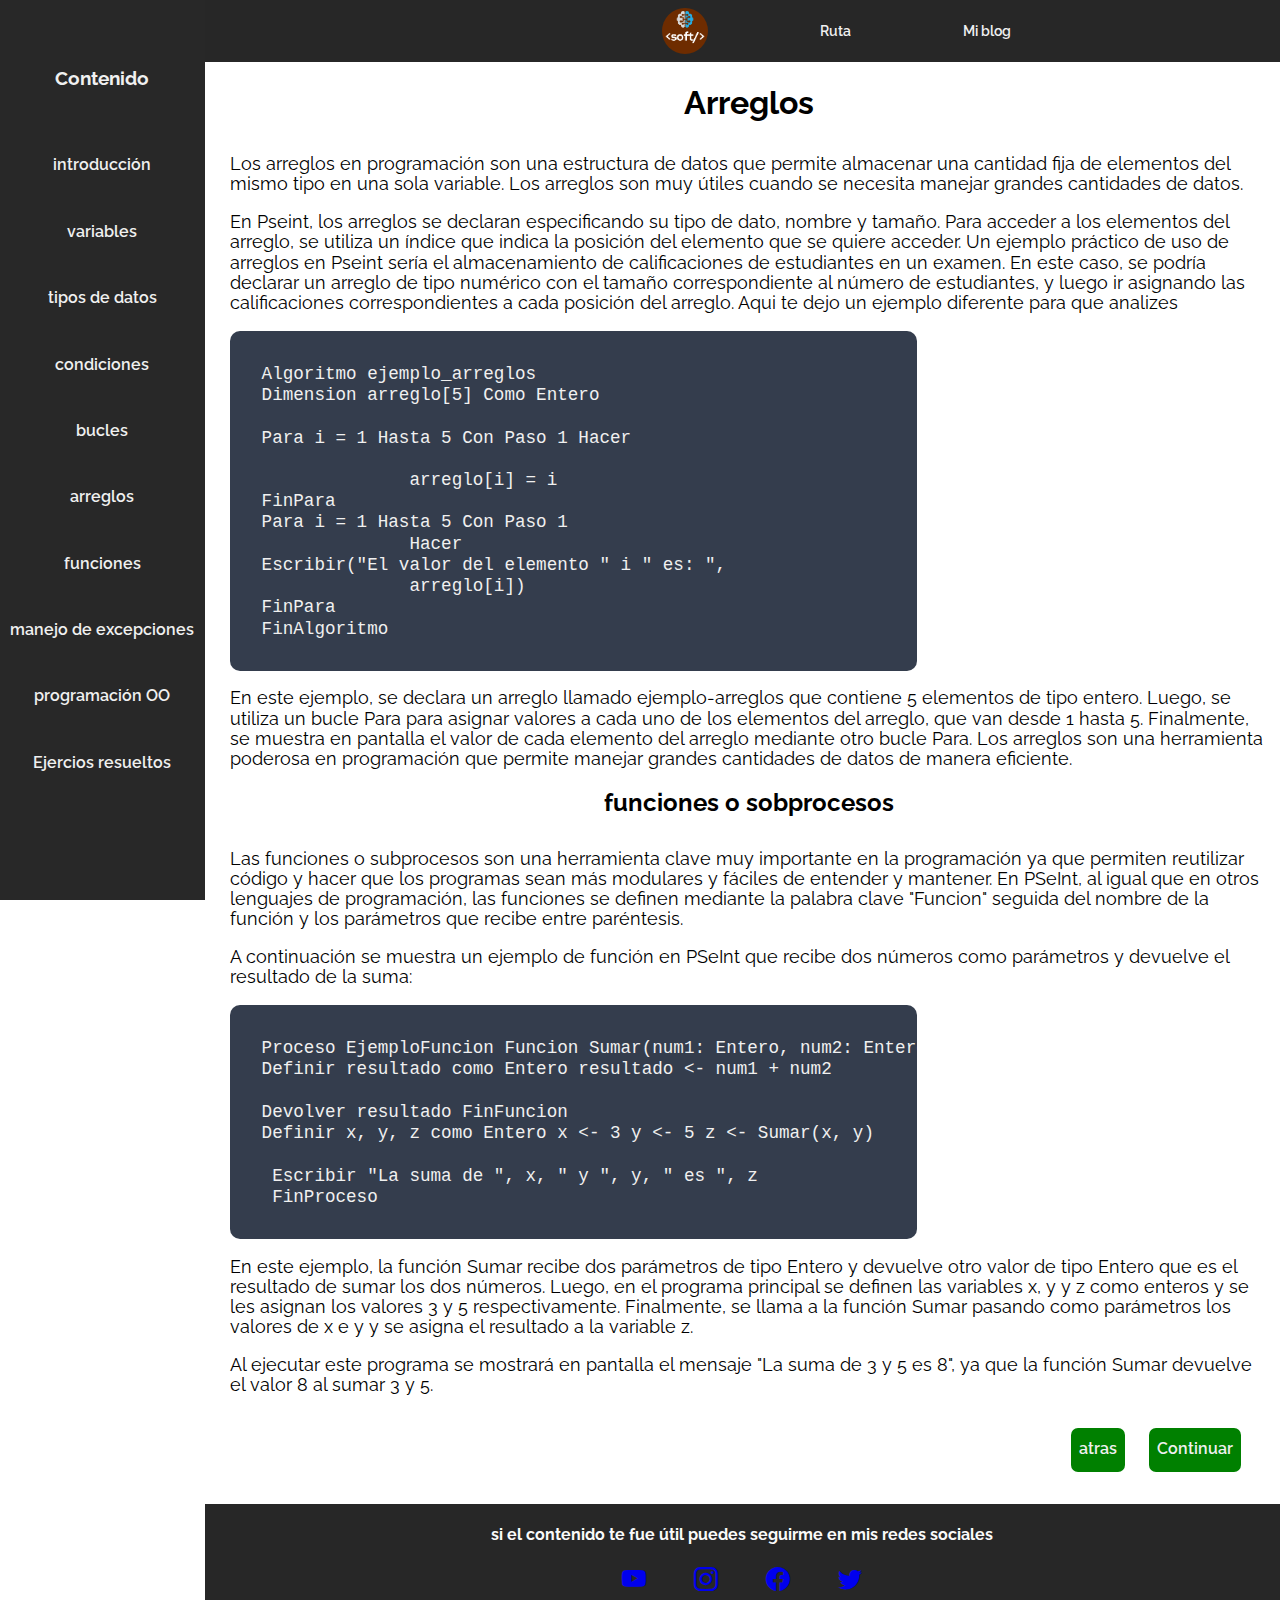
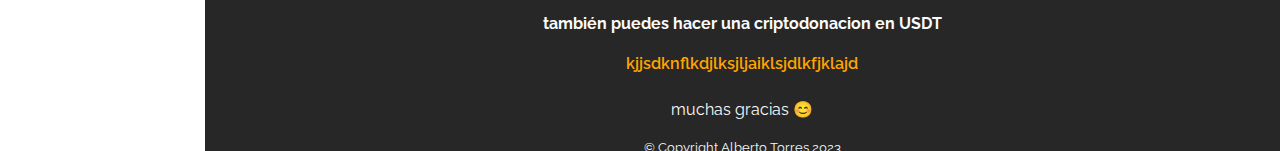
==== arrefuncions.html @ 24eefaab "Add files via upload" ====
<!DOCTYPE html>
<html lang="en">
  <head>
    <meta charset="UTF-8" />
    <meta http-equiv="X-UA-Compatible" content="IE=edge" />
    <meta name="viewport" content="width=device-width, initial-scale=1.0" />
    <meta name="description" content="logica de programacion con pseint, variables, funciones, bucles, estructuras.">
    <title>Logica Programacion</title>
    <link
      href="https://fonts.googleapis.com/css2?family=Raleway:wght@400;700&display=swap"
      rel="stylesheet"
    />
    <link rel="stylesheet" href="normalize.css" />
    <link rel="icon" href="imgen/soft.png" />
    <link
      rel="stylesheet"
      href="https://cdn.jsdelivr.net/npm/bootstrap-icons@1.10.3/font/bootstrap-icons.css"
    />
    <link rel="stylesheet" href="styles.css" />
  </head>
  <body>
    <nav class="navegacion">
      <div class="hamburguer">
        <svg
          class="icono"
          xmlns="http://www.w3.org/2000/svg"
          width="32"
          height="32"
          fill="currentColor"
          class="bi bi-list"
          viewBox="0 0 16 16"
        >
          <path
            fill-rule="evenodd"
            d="M2.5 12a.5.5 0 0 1 .5-.5h10a.5.5 0 0 1 0 1H3a.5.5 0 0 1-.5-.5zm0-4a.5.5 0 0 1 .5-.5h10a.5.5 0 0 1 0 1H3a.5.5 0 0 1-.5-.5zm0-4a.5.5 0 0 1 .5-.5h10a.5.5 0 0 1 0 1H3a.5.5 0 0 1-.5-.5z"
          />
        </svg>
      </div>
      <div class="items-enlace">
        <a class="ini" href="index.html"
          ><img src="imgen/soft.png" alt="soft"
        /></a>
        <a href="#">Ruta</a>
        <a href="#">Mi blog</a>
      </div>
    </nav>
    <div class="desplegar">
      <div class="barra">
        <svg
          class="cerrar"
          xmlns="http://www.w3.org/2000/svg"
          width="40"
          height="40"
          fill="currentColor"
          class="bi bi-x-square"
          viewBox="0 0 16 16"
        >
          <path
            d="M14 1a1 1 0 0 1 1 1v12a1 1 0 0 1-1 1H2a1 1 0 0 1-1-1V2a1 1 0 0 1 1-1h12zM2 0a2 2 0 0 0-2 2v12a2 2 0 0 0 2 2h12a2 2 0 0 0 2-2V2a2 2 0 0 0-2-2H2z"
          />
          <path
            d="M4.646 4.646a.5.5 0 0 1 .708 0L8 7.293l2.646-2.647a.5.5 0 0 1 .708.708L8.707 8l2.647 2.646a.5.5 0 0 1-.708.708L8 8.707l-2.646 2.647a.5.5 0 0 1-.708-.708L7.293 8 4.646 5.354a.5.5 0 0 1 0-.708z"
          />
        </svg>
        <div class="subtitle">
          <h3 class="h3">Contenido</h3>
          <br /><br />
          <a href="index.html" class="links">introducción</a>
          <a href="datos.html" class="links">variables</a>
          <a href="datos.html" class="links">tipos de datos</a>
          <a href="condiciones.html" class="links">condiciones</a>
          <a href="condiciones.html" class="links">bucles</a>
          <a href="arrefuncions.html" class="links">arreglos</a>
          <a href="arrefuncions.html" class="links">funciones</a>
          <a href="excepoo.html" class="links">manejo de excepciones</a>
          <a href="excepoo.html" class="links">programación OO</a>
          <a href="ejercicios.html" class="links">Ejercios resueltos</a>
        </div>
      </div>
    </div>
    <main class="principal">
      <div class="contenedor">
        <div class="titulo">
          <h1>Arreglos</h1>
        </div>
        <div class="parrafos">
          <p>
            Los arreglos en programación son una estructura de datos que permite
            almacenar una cantidad fija de elementos del mismo tipo en una sola
            variable. Los arreglos son muy útiles cuando se necesita manejar
            grandes cantidades de datos.
          </p>

          <p>
            En Pseint, los arreglos se declaran especificando su tipo de dato,
            nombre y tamaño. Para acceder a los elementos del arreglo, se
            utiliza un índice que indica la posición del elemento que se quiere
            acceder. Un ejemplo práctico de uso de arreglos en Pseint sería el
            almacenamiento de calificaciones de estudiantes en un examen. En
            este caso, se podría declarar un arreglo de tipo numérico con el
            tamaño correspondiente al número de estudiantes, y luego ir
            asignando las calificaciones correspondientes a cada posición del
            arreglo. Aqui te dejo un ejemplo diferente para que analizes
          </p>
          <div class="codigo">
            <code class="blanco"
              >Algoritmo ejemplo_arreglos <br />Dimension arreglo[5] Como Entero
              <br />Para i = 1 Hasta 5 Con Paso 1 Hacer <br />
              arreglo[i] = i <br />FinPara <br />Para i = 1 Hasta 5 Con Paso 1
              Hacer <br />Escribir("El valor del elemento " i " es: ",
              arreglo[i]) <br />FinPara <br />FinAlgoritmo</code
            >
          </div>
          <p>
            En este ejemplo, se declara un arreglo llamado ejemplo-arreglos que
            contiene 5 elementos de tipo entero. Luego, se utiliza un bucle Para
            para asignar valores a cada uno de los elementos del arreglo, que
            van desde 1 hasta 5. Finalmente, se muestra en pantalla el valor de
            cada elemento del arreglo mediante otro bucle Para. Los arreglos son
            una herramienta poderosa en programación que permite manejar grandes
            cantidades de datos de manera eficiente.
          </p>
          <div class="titulo"><h2>funciones o sobprocesos</h2></div>
          <p>
            Las funciones o subprocesos son una herramienta clave muy importante
            en la programación ya que permiten reutilizar código y hacer que los
            programas sean más modulares y fáciles de entender y mantener. En
            PSeInt, al igual que en otros lenguajes de programación, las
            funciones se definen mediante la palabra clave "Funcion" seguida del
            nombre de la función y los parámetros que recibe entre paréntesis.
          </p>
          <p>
            A continuación se muestra un ejemplo de función en PSeInt que recibe
            dos números como parámetros y devuelve el resultado de la suma:
          </p>
          <div class="codigo">
            <code class="blanco"
              >Proceso EjemploFuncion Funcion Sumar(num1: Entero, num2: Entero) -> Entero <br>Definir resultado como Entero resultado <- num1 + num2
              <br />Devolver resultado FinFuncion <br />Definir x, y, z como Entero x <- 3 y <- 5 z <- Sumar(x, y)
              <br /> Escribir "La suma de ", x, " y ", y, " es ", z <br> FinProceso</code
            >
          </div>
          <p>En este ejemplo, la función Sumar recibe dos parámetros de tipo Entero y devuelve otro
             valor de tipo Entero que es el resultado de sumar los dos números. Luego, en el programa 
             principal se definen las variables x, y y z como enteros y se les asignan los valores 3 y 5 respectivamente. Finalmente, se llama a la función Sumar pasando 
            como parámetros los valores de x e y y se asigna el resultado a la variable z.
          </p>
          <p>Al ejecutar este programa se mostrará en pantalla el mensaje "La suma de 3 y 5 es 8", ya que la función Sumar devuelve el valor 8 al sumar 3 y 5.</p>
          <div class="boton">
            <a class="btn1" href="condiciones.html" id="btn2">atras</a>
            <a class="btn1" href="excepoo.html">Continuar</a>
          </div>
        </div>
      </div>
    </main>
    <footer class="pie">
      <div class="content">
        <h4 class="h4">
          si el contenido te fue útil puedes seguirme en mis redes sociales
        </h4>
        <nav class="navegacion2">
          <a href="https://wa.link/4uqptb" target="_blank"
            ><i class="fuente bi bi-youtube"></i
          ></a>
          <a href="https://.com" target="_blank"
            ><i class="fuente bi bi-instagram"></i
          ></a>
          <a href="https://www.facebook.com/rita.gamarra.7731" target="_blank"
            ><i class="fuente bi bi-facebook"></i
          ></a>
          <a href="https://.com" target="_blank"
            ><i class="fuente bi bi-twitter"></i
          ></a>
        </nav>
        <h4 class="h4">también puedes hacer una criptodonacion en USDT</h4>
        <div class="h5">kjjsdknflkdjlksjljaiklsjdlkfjklajd</div>
        <br />
        <div class="h4">muchas gracias 😊</div>
        <br />
        <div class="copiar">
          <small>&copy; Copyright Alberto Torres 2023</small>
        </div>
      </div>
    </footer>
    <script src="main.js"></script>
    <script src="main.js"></script>
  </body>
</html>
---- styles.css ----
body{
    font-family: 'Raleway', sans-serif;
    overflow-y: auto;
}
.contenedor{
  padding-right: calc(1.5rem * 0.5);
  padding-left: calc(1.5rem * 0.5);
  margin-right: auto;
  margin-left: auto;
  padding-top: 2rem;
}
.navegacion{
    background:rgb(39, 39, 39);
    position: fixed;
    width: 100%;
    display: flex;
    align-items: center;
}
.hamburguer{
    padding: .5em .5em .5em 1em;
}
.principal{
    padding-top: 2em;
    overflow-x: hidden;
}

.icono{
    background-color: none;
    cursor: pointer;
    color: rgb(240, 240, 240);
}
.titulo{
    text-align: center;
    font-size: .8rem;
    margin-bottom: 2rem;
}
.desplegar{
    width: 100%;
    height: 100vh;
    position: fixed;
    top: 0;
    left: -100%;
    transition: left .2s ease;
    z-index: 100;
    background: rgba(10, 10, 10, .6);
}
.barra{
    background:rgb(10, 10, 10);
    width: 60%;
    height: 100vh;
    overflow-y: auto;
    overflow-x: hidden;
}
.cerrar{
    color: rgb(240, 240, 240);
    cursor: pointer;
    position: absolute;
    left:61%;
    top: .4em;
    background-color: rgb(39, 39, 39);
}
.aparecer{
    left: 0;
}
.parrafos{
    font-size: 1.1rem;
}
.items-enlace{
   width: 100%;
   display: flex;
   justify-content: center;
   align-items: center;
   margin-left: .5em;
   padding: .5rem 0;
}
.items-enlace a{
    text-decoration: none;
    color: rgb(240, 240, 240);
    font-weight: 600;
    font-size: .9rem;
    margin-right: 2rem;
}
.ini img{
    display: none;
    height: 2.9rem;
    width: 2.9rem;
    border-radius: 50%;
}
.subtitle{
    color: rgb(240, 240, 240);
    width: 100%;
    text-align: center;
    display: flex;
    flex-direction: column;
    padding-top: 1.9rem;
    font-weight: 800;
}
.subtitle a{
    margin-bottom: 1.6rem;
    text-decoration: none;
    padding-top: .7rem;
    padding-bottom: .7rem;
    color: rgb(240, 240, 240);
    font-weight: 600;
    transition: all .2s ease;
}
.subtitle a:focus{
    color: #ffa500;
}
.subtitle a:hover{
    background-color: rgb(39, 39, 39);
    color: #ffa500;
}

.pie{
    background:rgb(39, 39, 39);
    color: rgb(250, 250, 250);
}
.copiar{
    text-align: center;
}
.h4{
    text-align: center;
}
.h5{
    text-align: center;
    padding-bottom: 10px;
    color: #ffa500;
    font-weight: 600;
}
.content{
    padding-top: 0.1rem;
    padding-bottom: 1rem;
}
.navegacion2{
    display: flex;
    justify-content: center;
    font-size: 1.5rem;
}
.navegacion2 a{
    margin-left: 1.5rem;
    margin-right: 1.5rem;
}
.boton{
    display: flex;
    justify-content: end;
    margin: 2rem .7rem 2rem 0;
}
.btn1{
    background: rgb(0, 128, 0);
    border-radius: 7px;
    padding: .8rem .5rem;
    width: auto;
    border: none;
    cursor: pointer;
    color: rgb(240, 240, 240);
    font-size: 1rem;
    font-weight: 600;
    margin-right: 1rem;
    text-decoration: none;
}
.codigo{
    padding: 2rem;
    background: #343d4d;
    color: rgb(240, 240, 240);
    overflow-x: auto;
    width: 60%;
    border-radius: 10px;
}
.blanco{
    white-space: pre!important;
}
#btn2{
   margin-right: 1.5rem;
}

@media (min-width: 768px) {
    .icono{
        display: none;
    }
    body{
        overflow-y: scroll !important;
    }
    .desplegar{
        left: 0;
        width: 16%;
    }
    .barra{
        width: 100%;
        background: rgb(40, 40, 40);
    }
    .subtitle a:hover{
        background: rgb(10, 10, 10);
    }
    .cerrar{
        display: none;
    }
    .principal{
        margin-left: 17%;
    }
    .navegacion{
        margin-left: 16%;
    }
    .pie{
        margin-left: 16%;
    }
    .items-enlace a{ 
        margin-right: 5rem;
    }
    .items-enlace a:hover{ 
       color: #ffa500;
    }
    .subtitle{
        padding-top: 3rem;
    }
    .h3{
        font-size: 1.2em;
    }
 }
 @media (min-width: 500px) {
    .ini img{
        display: block;
    }
    .items-enlace a{
        margin-left: 2rem;
    }
    .titulo{
        font-size: 1rem;
    }
 }
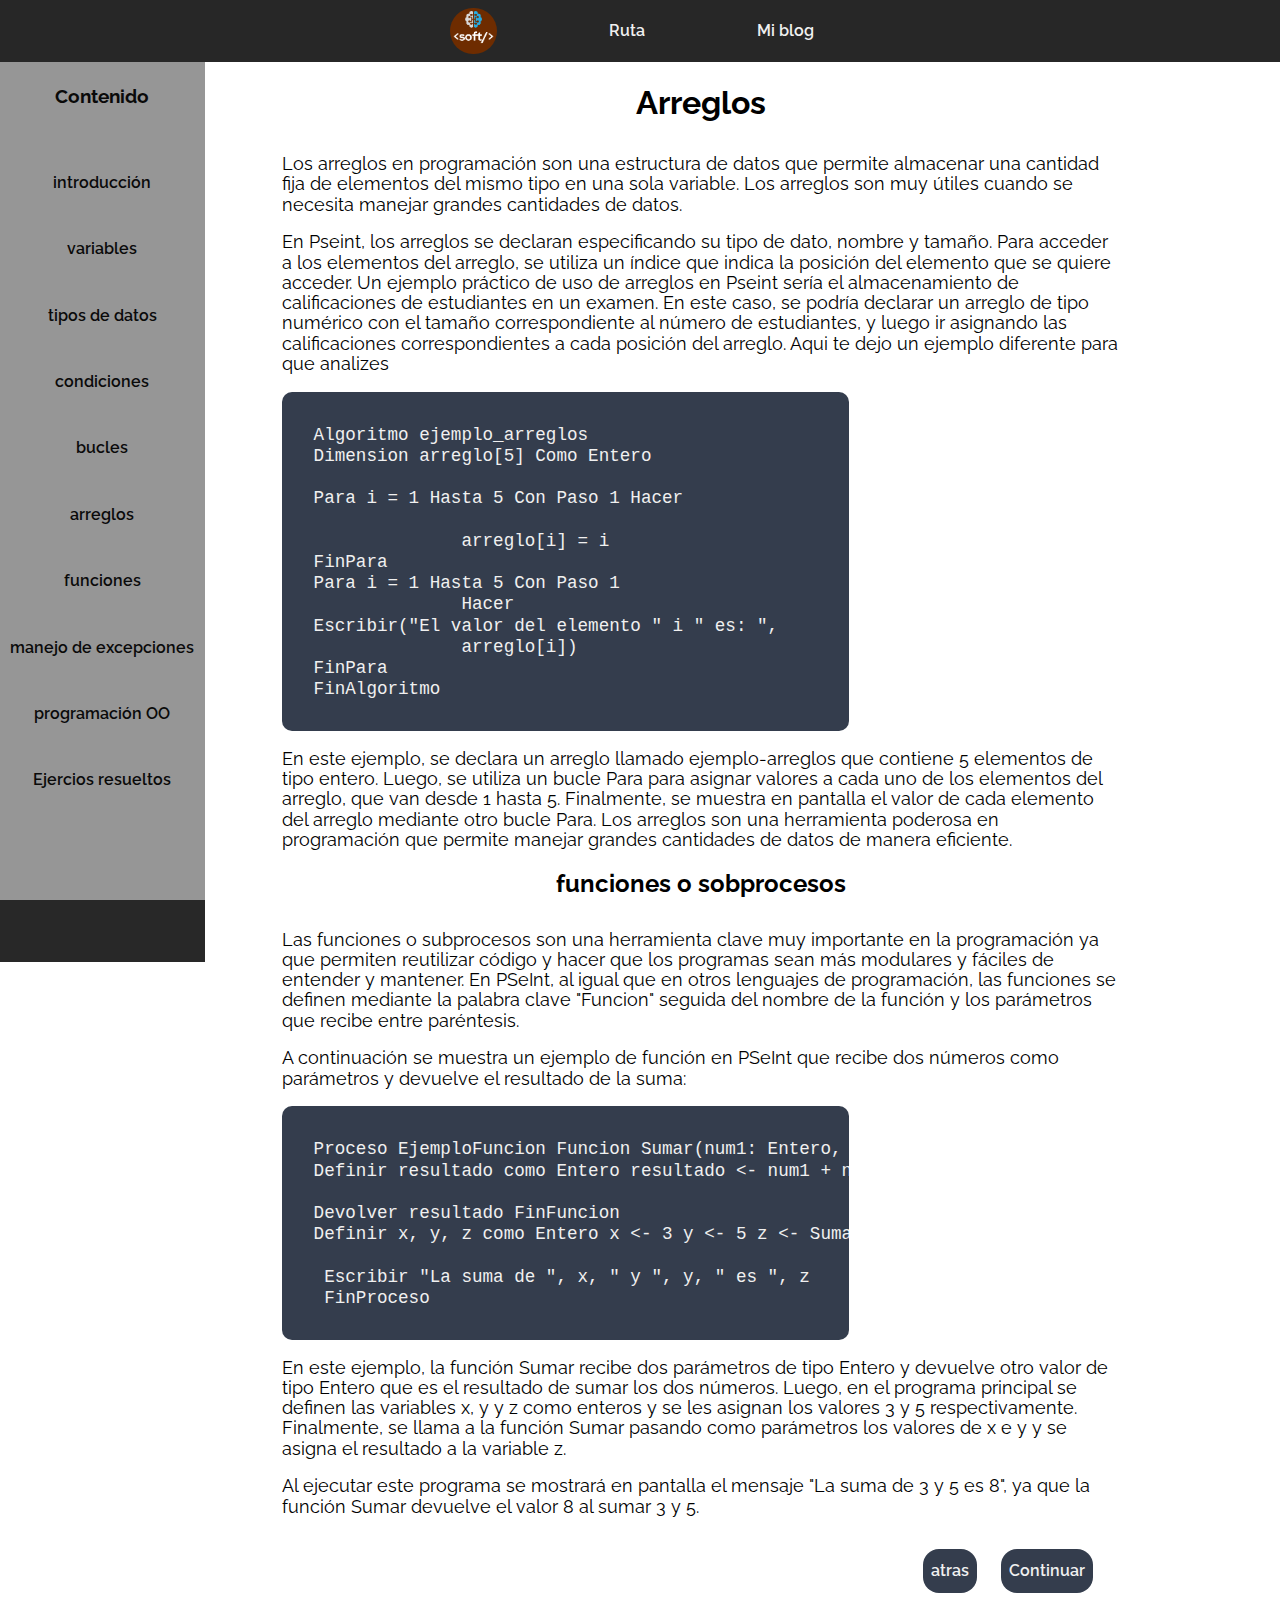
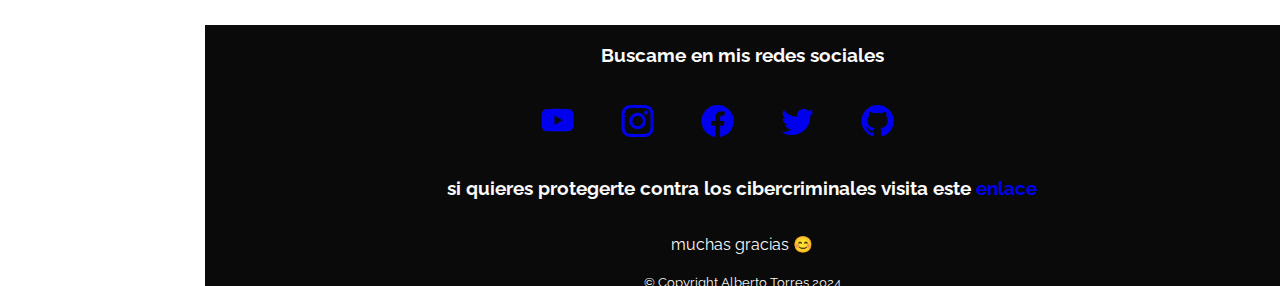
==== commit d3648dd8: "Actualización general" ====
--- a/arrefuncions.html
+++ b/arrefuncions.html
@@ -155,30 +155,41 @@
     </main>
     <footer class="pie">
       <div class="content">
-        <h4 class="h4">
-          si el contenido te fue útil puedes seguirme en mis redes sociales
-        </h4>
+        <h3 class="h4">Buscame en mis redes sociales</h3>
+        <br />
         <nav class="navegacion2">
-          <a href="https://wa.link/4uqptb" target="_blank"
+          <a href="https://www.youtube.com/channel/UCLfXqp_un5veLmhMk4MN0BA" target="_blank"
             ><i class="fuente bi bi-youtube"></i
           ></a>
-          <a href="https://.com" target="_blank"
+          <a href="https://www.instagram.com/alber70rres/" target="_blank"
             ><i class="fuente bi bi-instagram"></i
           ></a>
-          <a href="https://www.facebook.com/rita.gamarra.7731" target="_blank"
+          <a href="https://www.facebook.com/profile.php?id=61555589141489" target="_blank"
             ><i class="fuente bi bi-facebook"></i
           ></a>
-          <a href="https://.com" target="_blank"
-            ><i class="fuente bi bi-twitter"></i
-          ></a>
+          <a href="https://twitter.com/Alber70rres" target="_blank">
+            <i class="bi bi-twitter"></i
+          ></a>
+          <a href="https://github.com/Alber70rres" target="_blank">
+            <i class="fuente bi bi-github"></i>
+          </a>
+          <a href="https://www.linkedin.com/in/alberto-torres-882438298/" target="_blank">
+            <i
+              class="fa fa-linkedin-square"
+              style="font-size: 35px; color: #0000ff"
+            ></i>
+          </a>
         </nav>
-        <h4 class="h4">también puedes hacer una criptodonacion en USDT</h4>
-        <div class="h5">kjjsdknflkdjlksjljaiklsjdlkfjklajd</div>
+        <br />
+        <h3 class="h4">
+          si quieres protegerte contra los cibercriminales visita este
+          <a href=".com"> enlace</a>
+        </h3>
         <br />
         <div class="h4">muchas gracias 😊</div>
         <br />
         <div class="copiar">
-          <small>&copy; Copyright Alberto Torres 2023</small>
+          <small>&copy; Copyright Alberto Torres 2024</small>
         </div>
       </div>
     </footer>
@@ -186,3 +197,4 @@
     <script src="main.js"></script>
   </body>
 </html>
+
--- a/styles.css
+++ b/styles.css
@@ -1,230 +1,246 @@
-body{
-    font-family: 'Raleway', sans-serif;
-    overflow-y: auto;
-}
-.contenedor{
+body {
+  font-family: "Raleway", sans-serif;
+  overflow-y: auto;
+  overflow-x: hidden;
+}
+.contenedor {
   padding-right: calc(1.5rem * 0.5);
   padding-left: calc(1.5rem * 0.5);
   margin-right: auto;
   margin-left: auto;
   padding-top: 2rem;
 }
-.navegacion{
-    background:rgb(39, 39, 39);
-    position: fixed;
+a{
+  text-decoration: none;
+}
+.navegacion {
+  background: rgb(39, 39, 39);
+  position: fixed;
+  width: 100%;
+  display: flex;
+  align-items: center;
+}
+.hamburguer {
+  padding: 0.5em 0.5em 0.5em 1em;
+}
+.principal {
+  padding-top: 2em;
+  overflow-x: hidden;
+}
+
+.icono {
+  background-color: none;
+  cursor: pointer;
+  color: rgb(240, 240, 240);
+}
+.titulo {
+  text-align: center;
+  font-size: 0.8rem;
+  margin-bottom: 2rem;
+}
+.desplegar {
+  width: 100%;
+  height: 100vh;
+  position: fixed;
+  top: 0;
+  left: -100%;
+  transition: left 0.2s ease;
+  z-index: 100;
+  background: rgba(10, 10, 10, 0.6);
+}
+.barra {
+  background: rgb(10, 10, 10);
+  width: 60%;
+  height: 100vh;
+  overflow-y: auto;
+  overflow-x: hidden;
+}
+.cerrar {
+  color: rgb(240, 240, 240);
+  cursor: pointer;
+  position: absolute;
+  left: 61%;
+  top: 0.4em;
+  background-color: rgb(39, 39, 39);
+}
+.aparecer {
+  left: 0;
+}
+.parrafos {
+  font-size: 1.1rem;
+}
+.items-enlace {
+  width: 100%;
+  display: flex;
+  justify-content: center;
+  align-items: center;
+  margin-left: 0.5em;
+  padding: 0.5rem 0;
+}
+.items-enlace a {
+  color: rgb(240, 240, 240);
+  font-weight: 600;
+  font-size: 1rem;
+  margin-right: 2rem;
+}
+.ini img {
+  display: none;
+  height: 2.9rem;
+  width: 2.9rem;
+  border-radius: 50%;
+}
+.subtitle {
+  color: rgb(240, 240, 240);
+  width: 100%;
+  text-align: center;
+  display: flex;
+  flex-direction: column;
+  padding-top: 1.9rem;
+  font-weight: 800;
+}
+.subtitle a {
+  margin-bottom: 1.6rem;
+  text-decoration: none;
+  padding-top: 0.7rem;
+  padding-bottom: 0.7rem;
+  color: rgb(240, 240, 240);
+  font-weight: 600;
+  transition: all 0.2s ease;
+}
+
+.pie {
+  background: rgb(10, 10, 10);
+  color: rgb(250, 250, 250);
+}
+.copiar {
+  text-align: center;
+}
+.h4 {
+  text-align: center;
+}
+.h5 {
+  text-align: center;
+  padding-bottom: 10px;
+  color: #ffa500;
+  font-weight: 600;
+}
+.content {
+  padding-top: 0.1rem;
+  padding-bottom: 1rem;
+}
+.navegacion2 {
+  display: flex;
+  justify-content: center;
+  font-size: 2rem;
+}
+.navegacion2 a {
+  margin-left: 1.5rem;
+  margin-right: 1.5rem;
+}
+.boton {
+  display: flex;
+  justify-content: end;
+  margin: 2rem 0.7rem 2rem 0;
+}
+.btn1 {
+  background: #343d4d;
+  border-radius: 1rem;
+  padding: 0.8rem 0.5rem;
+  width: auto;
+  border: none;
+  cursor: pointer;
+  color: rgb(240, 240, 240);
+  font-size: 1rem;
+  font-weight: 600;
+  margin-right: 1rem;
+  text-decoration: none;
+}
+.codigo {
+  padding: 2rem;
+  background: #343d4d;
+  color: rgb(240, 240, 240);
+  overflow-x: auto;
+  width: 60%;
+  border-radius: 10px;
+}
+
+.btn1:hover{
+  background: rgb(10, 10, 10);
+}
+.blanco {
+  white-space: pre !important;
+}
+#btn2 {
+  margin-right: 1.5rem;
+}
+
+.subtitle a:hover {
+  background-color: rgb(39, 39, 39);
+  color: #ffa500;
+}
+
+
+@media (min-width: 900px) {
+  .icono {
+    display: none;
+  }
+  body {
+    overflow-y: scroll !important;
+  }
+  .desplegar {
+    margin-top: 3.9rem;
+    left: 0;
+    width: 16%;
+    background: rgb(40, 40, 40);
+  }
+  .barra {
     width: 100%;
-    display: flex;
-    align-items: center;
-}
-.hamburguer{
-    padding: .5em .5em .5em 1em;
-}
-.principal{
-    padding-top: 2em;
-    overflow-x: hidden;
-}
-
-.icono{
-    background-color: none;
-    cursor: pointer;
-    color: rgb(240, 240, 240);
-}
-.titulo{
-    text-align: center;
-    font-size: .8rem;
-    margin-bottom: 2rem;
-}
-.desplegar{
-    width: 100%;
-    height: 100vh;
-    position: fixed;
-    top: 0;
-    left: -100%;
-    transition: left .2s ease;
-    z-index: 100;
-    background: rgba(10, 10, 10, .6);
-}
-.barra{
-    background:rgb(10, 10, 10);
-    width: 60%;
-    height: 100vh;
-    overflow-y: auto;
-    overflow-x: hidden;
-}
-.cerrar{
-    color: rgb(240, 240, 240);
-    cursor: pointer;
-    position: absolute;
-    left:61%;
-    top: .4em;
-    background-color: rgb(39, 39, 39);
-}
-.aparecer{
-    left: 0;
-}
-.parrafos{
-    font-size: 1.1rem;
-}
-.items-enlace{
-   width: 100%;
-   display: flex;
-   justify-content: center;
-   align-items: center;
-   margin-left: .5em;
-   padding: .5rem 0;
-}
-.items-enlace a{
-    text-decoration: none;
-    color: rgb(240, 240, 240);
-    font-weight: 600;
-    font-size: .9rem;
-    margin-right: 2rem;
-}
-.ini img{
+    background-color: rgb(150, 150, 150); /* Gris Azulado Oscuro */
+
+    height: calc(100vh - 3.9rem);
+  }
+
+  .cerrar {
     display: none;
-    height: 2.9rem;
-    width: 2.9rem;
-    border-radius: 50%;
-}
-.subtitle{
-    color: rgb(240, 240, 240);
-    width: 100%;
-    text-align: center;
-    display: flex;
-    flex-direction: column;
-    padding-top: 1.9rem;
-    font-weight: 800;
-}
-.subtitle a{
-    margin-bottom: 1.6rem;
-    text-decoration: none;
-    padding-top: .7rem;
-    padding-bottom: .7rem;
-    color: rgb(240, 240, 240);
-    font-weight: 600;
-    transition: all .2s ease;
-}
-.subtitle a:focus{
+  }
+  .principal {
+    margin-left: 17%;
+  }
+
+  .pie {
+    margin-left: 16%;
+  }
+  .items-enlace a {
+    margin-right: 5rem;
+  }
+
+  .items-enlace a:hover {
     color: #ffa500;
-}
-.subtitle a:hover{
-    background-color: rgb(39, 39, 39);
-    color: #ffa500;
-}
-
-.pie{
-    background:rgb(39, 39, 39);
-    color: rgb(250, 250, 250);
-}
-.copiar{
-    text-align: center;
-}
-.h4{
-    text-align: center;
-}
-.h5{
-    text-align: center;
-    padding-bottom: 10px;
-    color: #ffa500;
-    font-weight: 600;
-}
-.content{
-    padding-top: 0.1rem;
-    padding-bottom: 1rem;
-}
-.navegacion2{
-    display: flex;
-    justify-content: center;
-    font-size: 1.5rem;
-}
-.navegacion2 a{
-    margin-left: 1.5rem;
-    margin-right: 1.5rem;
-}
-.boton{
-    display: flex;
-    justify-content: end;
-    margin: 2rem .7rem 2rem 0;
-}
-.btn1{
-    background: rgb(0, 128, 0);
-    border-radius: 7px;
-    padding: .8rem .5rem;
-    width: auto;
-    border: none;
-    cursor: pointer;
-    color: rgb(240, 240, 240);
+  }
+  .subtitle {
+    padding-top: 0.2rem;
+    color: rgb(10, 10, 10);
+  }
+  .h3 {
+    font-size: 1.2em;
+  }
+
+  .contenedor {
+    padding-right: 10rem;
+    padding-left: 4rem;
+  }
+  .subtitle a {
+    color: rgb(10, 10, 10);
+  }
+}
+@media (min-width: 500px) {
+  .ini img {
+    display: block;
+  }
+  .items-enlace a {
+    margin-left: 2rem;
+  }
+  .titulo {
     font-size: 1rem;
-    font-weight: 600;
-    margin-right: 1rem;
-    text-decoration: none;
-}
-.codigo{
-    padding: 2rem;
-    background: #343d4d;
-    color: rgb(240, 240, 240);
-    overflow-x: auto;
-    width: 60%;
-    border-radius: 10px;
-}
-.blanco{
-    white-space: pre!important;
-}
-#btn2{
-   margin-right: 1.5rem;
-}
-
-@media (min-width: 768px) {
-    .icono{
-        display: none;
-    }
-    body{
-        overflow-y: scroll !important;
-    }
-    .desplegar{
-        left: 0;
-        width: 16%;
-    }
-    .barra{
-        width: 100%;
-        background: rgb(40, 40, 40);
-    }
-    .subtitle a:hover{
-        background: rgb(10, 10, 10);
-    }
-    .cerrar{
-        display: none;
-    }
-    .principal{
-        margin-left: 17%;
-    }
-    .navegacion{
-        margin-left: 16%;
-    }
-    .pie{
-        margin-left: 16%;
-    }
-    .items-enlace a{ 
-        margin-right: 5rem;
-    }
-    .items-enlace a:hover{ 
-       color: #ffa500;
-    }
-    .subtitle{
-        padding-top: 3rem;
-    }
-    .h3{
-        font-size: 1.2em;
-    }
- }
- @media (min-width: 500px) {
-    .ini img{
-        display: block;
-    }
-    .items-enlace a{
-        margin-left: 2rem;
-    }
-    .titulo{
-        font-size: 1rem;
-    }
- }
+  }
+}
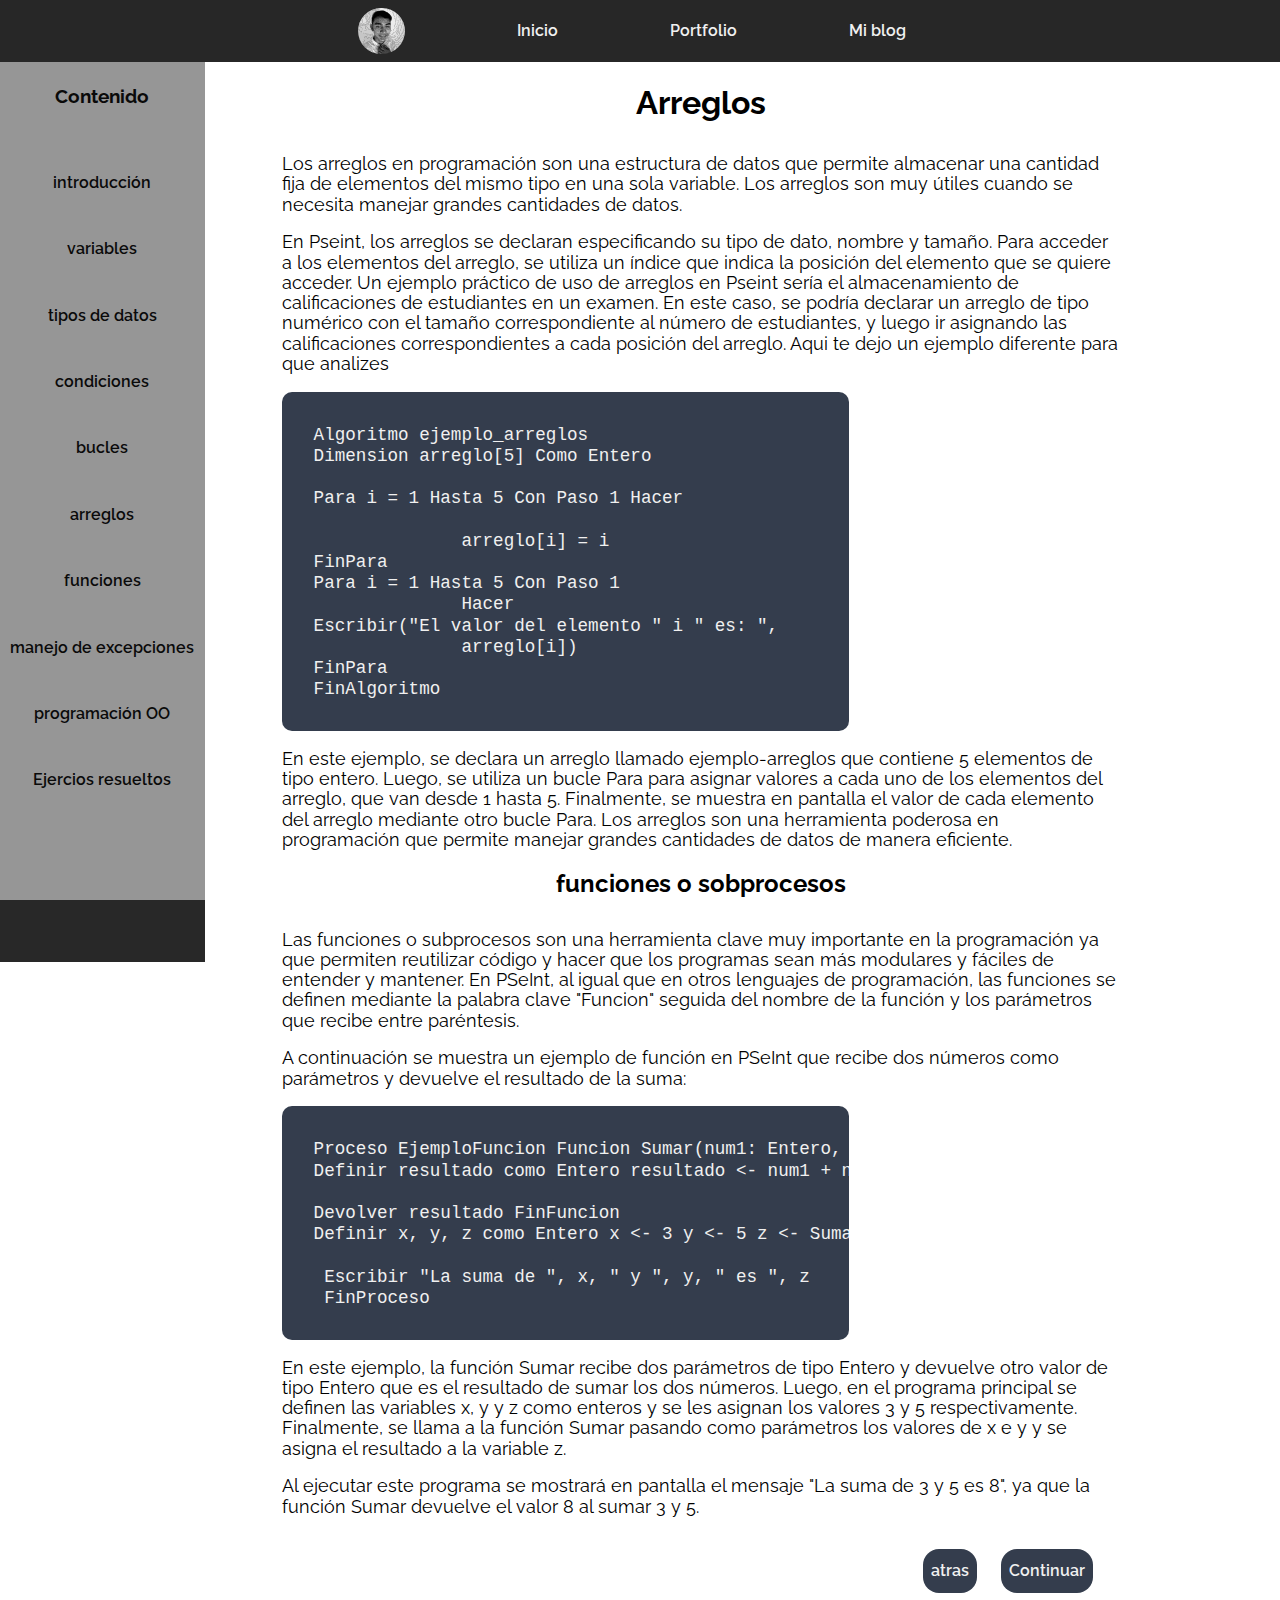
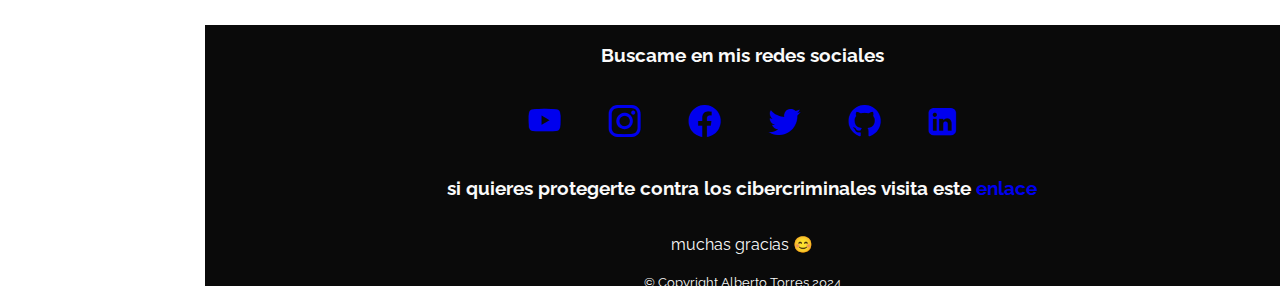
==== commit 62ddbb7a: "nueva version" ====
--- a/arrefuncions.html
+++ b/arrefuncions.html
@@ -11,10 +11,14 @@
       rel="stylesheet"
     />
     <link rel="stylesheet" href="normalize.css" />
-    <link rel="icon" href="imgen/soft.png" />
+    <link rel="icon" href="imgen/logo.svg" />
     <link
       rel="stylesheet"
       href="https://cdn.jsdelivr.net/npm/bootstrap-icons@1.10.3/font/bootstrap-icons.css"
+    />
+    <link
+      rel="stylesheet"
+      href="https://cdnjs.cloudflare.com/ajax/libs/font-awesome/4.7.0/css/font-awesome.min.css"
     />
     <link rel="stylesheet" href="styles.css" />
   </head>
@@ -38,9 +42,10 @@
       </div>
       <div class="items-enlace">
         <a class="ini" href="index.html"
-          ><img src="imgen/soft.png" alt="soft"
+          ><img src="imgen/logo.svg" alt="soft"
         /></a>
-        <a href="#">Ruta</a>
+        <a href="#">Inicio</a>
+        <a href="#">Portfolio</a>
         <a href="#">Mi blog</a>
       </div>
     </nav>
@@ -65,16 +70,16 @@
         <div class="subtitle">
           <h3 class="h3">Contenido</h3>
           <br /><br />
-          <a href="index.html" class="links">introducción</a>
-          <a href="datos.html" class="links">variables</a>
-          <a href="datos.html" class="links">tipos de datos</a>
-          <a href="condiciones.html" class="links">condiciones</a>
-          <a href="condiciones.html" class="links">bucles</a>
-          <a href="arrefuncions.html" class="links">arreglos</a>
-          <a href="arrefuncions.html" class="links">funciones</a>
-          <a href="excepoo.html" class="links">manejo de excepciones</a>
-          <a href="excepoo.html" class="links">programación OO</a>
-          <a href="ejercicios.html" class="links">Ejercios resueltos</a>
+          <a href="index.html" class="links enlaceCambio" onclick="cambiarColor(this); return false;">introducción</a>
+          <a href="datos.html" class="links enlaceCambio"  onclick="cambiarColor(this); return false;">variables</a>
+          <a href="datos.html" class="links enlaceCambio"  onclick="cambiarColor(this); return false;">tipos de datos</a>
+          <a href="condiciones.html" class="links enlaceCambio"  onclick="cambiarColor(this); return false;">condiciones</a>
+          <a href="condiciones.html" class="links enlaceCambio" onclick="cambiarColor(this); return false;">bucles</a>
+          <a href="arrefuncions.html" class="links enlaceCambio"  onclick="cambiarColor(this); return false;">arreglos</a>
+          <a href="arrefuncions.html" class="links enlaceCambio"  onclick="cambiarColor(this); return false;">funciones</a>
+          <a href="excepoo.html" class="links enlaceCambio"  onclick="cambiarColor(this); return false;">manejo de excepciones</a>
+          <a href="excepoo.html" class="links enlaceCambio"  onclick="cambiarColor(this); return false;">programación OO</a>
+          <a href="ejercicios.html" class="links enlaceCambio" onclick="cambiarColor(this); return false;">Ejercios resueltos</a>
         </div>
       </div>
     </div>
@@ -147,8 +152,8 @@
           </p>
           <p>Al ejecutar este programa se mostrará en pantalla el mensaje "La suma de 3 y 5 es 8", ya que la función Sumar devuelve el valor 8 al sumar 3 y 5.</p>
           <div class="boton">
-            <a class="btn1" href="condiciones.html" id="btn2">atras</a>
-            <a class="btn1" href="excepoo.html">Continuar</a>
+            <a class="btn1" href="condiciones.html" id="btn2" onclick="cambiarColor(this); return false;">atras</a>
+            <a class="btn1" href="excepoo.html" onclick="cambiarColor(this); return false;">Continuar</a>
           </div>
         </div>
       </div>
@@ -176,14 +181,13 @@
           <a href="https://www.linkedin.com/in/alberto-torres-882438298/" target="_blank">
             <i
               class="fa fa-linkedin-square"
-              style="font-size: 35px; color: #0000ff"
             ></i>
           </a>
         </nav>
         <br />
         <h3 class="h4">
           si quieres protegerte contra los cibercriminales visita este
-          <a href=".com"> enlace</a>
+          <a href=".com" target="_blank"> enlace</a>
         </h3>
         <br />
         <div class="h4">muchas gracias 😊</div>
@@ -194,7 +198,7 @@
       </div>
     </footer>
     <script src="main.js"></script>
-    <script src="main.js"></script>
+    <script src="colorEnlace.js"></script>
   </body>
 </html>
 
--- a/styles.css
+++ b/styles.css
@@ -131,11 +131,11 @@
 .navegacion2 {
   display: flex;
   justify-content: center;
-  font-size: 2rem;
+  font-size: 1.5rem;
 }
 .navegacion2 a {
-  margin-left: 1.5rem;
-  margin-right: 1.5rem;
+  margin-left: 1rem;
+  margin-right: 1rem;
 }
 .boton {
   display: flex;
@@ -174,11 +174,20 @@
   margin-right: 1.5rem;
 }
 
-.subtitle a:hover {
+.subtitle a:hover{
+  background-color: rgb(90, 90, 90);
+  color: #ffa500;
+}
+
+a.links.active {
   background-color: rgb(39, 39, 39);
   color: #ffa500;
 }
 
+.introducir{
+  color: #ffa500 !important; 
+  background-color: rgb(39, 39, 39);
+}
 
 @media (min-width: 900px) {
   .icono {
@@ -236,11 +245,28 @@
 @media (min-width: 500px) {
   .ini img {
     display: block;
-  }
+    
+  }
+
+  img{
+    width: 100%;
+    height: auto;
+    object-fit: cover;
+  }
+
+
   .items-enlace a {
     margin-left: 2rem;
   }
   .titulo {
     font-size: 1rem;
   }
-}
+
+  .navegacion2 {
+    font-size: 2rem;
+  }
+  .navegacion2 a {
+    margin-left: 1.5rem;
+    margin-right: 1.5rem;
+  }
+}
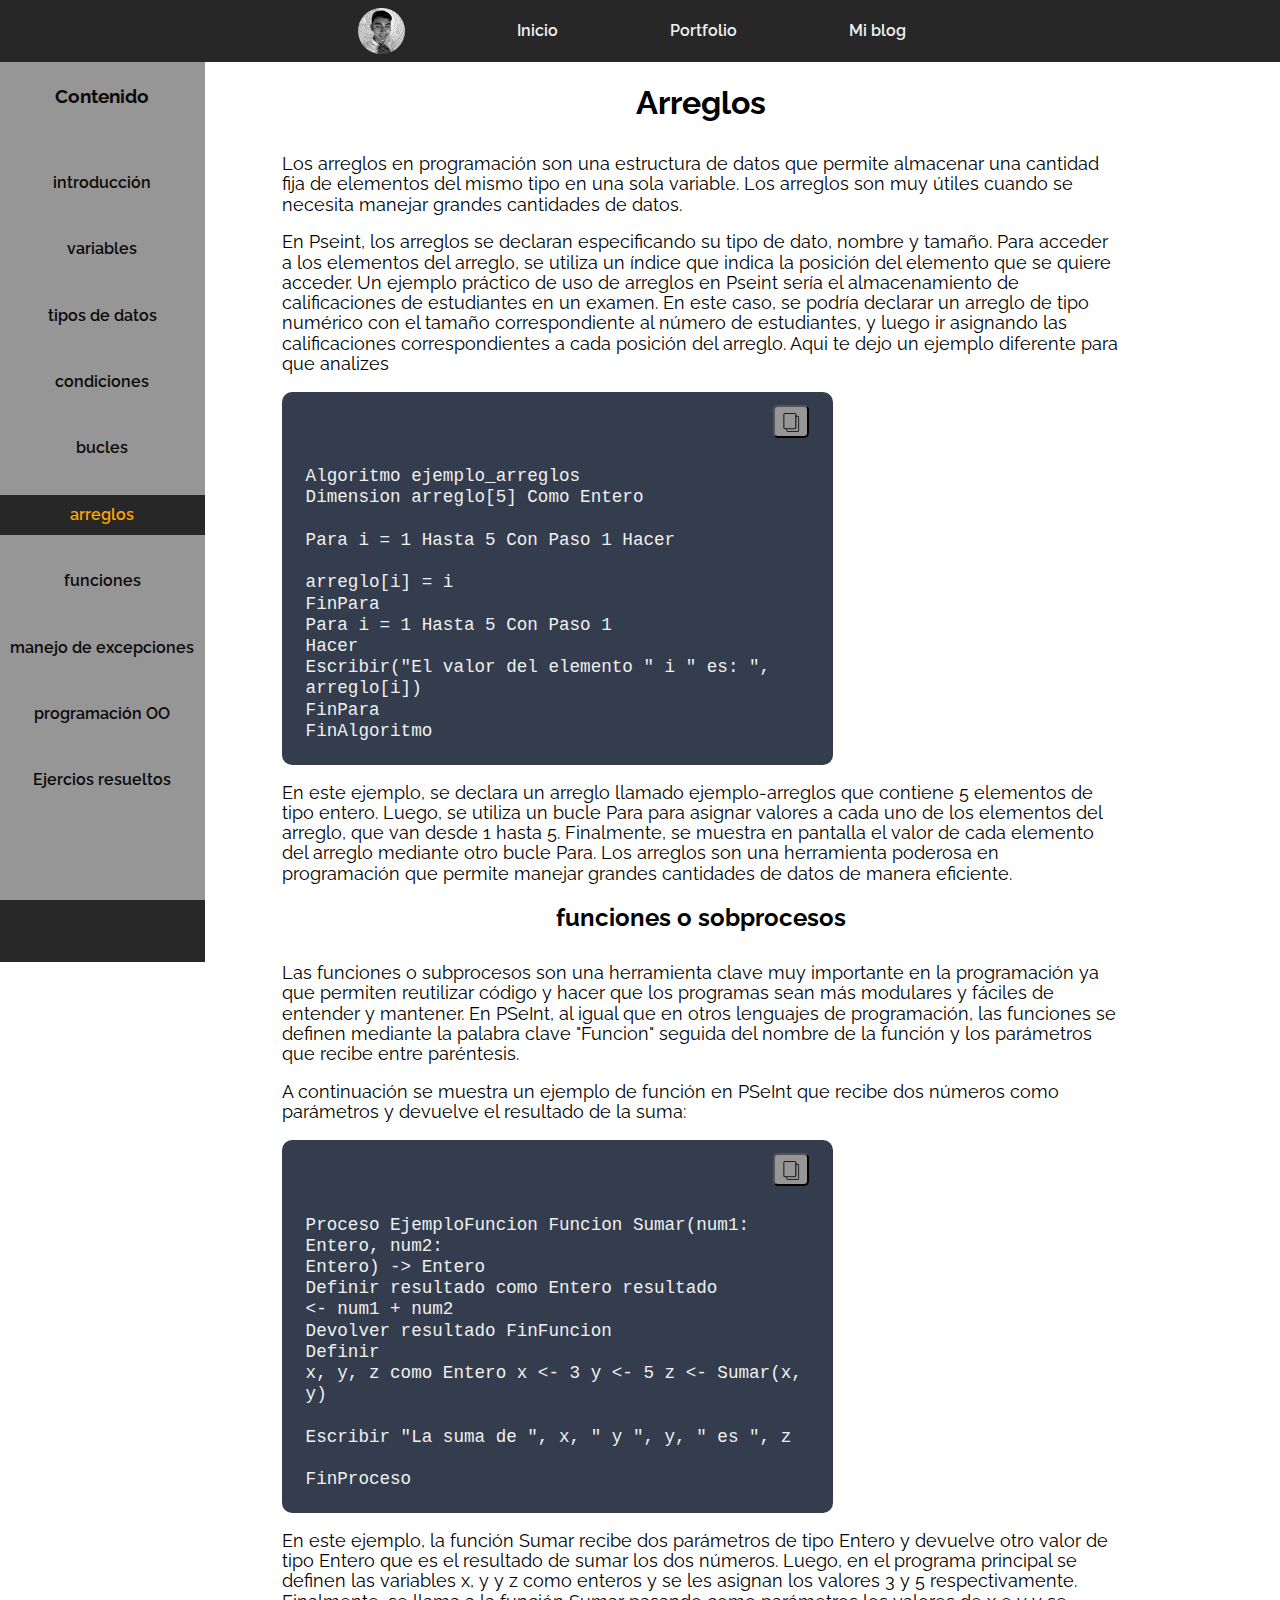
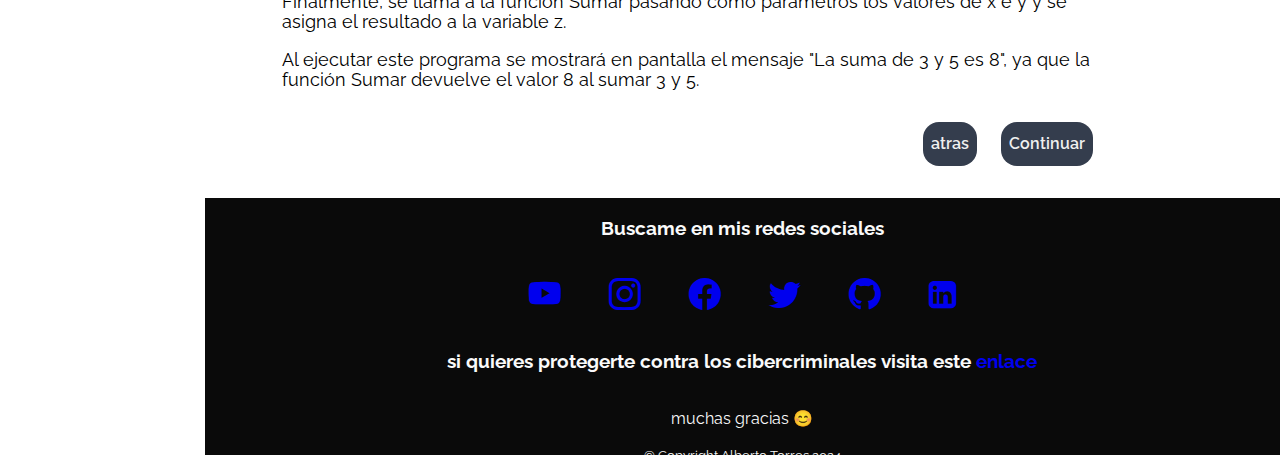
==== commit 7321e7b3: "codigo en mejora" ====
--- a/arrefuncions.html
+++ b/arrefuncions.html
@@ -4,7 +4,10 @@
     <meta charset="UTF-8" />
     <meta http-equiv="X-UA-Compatible" content="IE=edge" />
     <meta name="viewport" content="width=device-width, initial-scale=1.0" />
-    <meta name="description" content="logica de programacion con pseint, variables, funciones, bucles, estructuras.">
+    <meta
+      name="description"
+      content="logica de programacion con pseint, variables, funciones, bucles, estructuras."
+    />
     <title>Logica Programacion</title>
     <link
       href="https://fonts.googleapis.com/css2?family=Raleway:wght@400;700&display=swap"
@@ -70,16 +73,16 @@
         <div class="subtitle">
           <h3 class="h3">Contenido</h3>
           <br /><br />
-          <a href="index.html" class="links enlaceCambio" onclick="cambiarColor(this); return false;">introducción</a>
-          <a href="datos.html" class="links enlaceCambio"  onclick="cambiarColor(this); return false;">variables</a>
-          <a href="datos.html" class="links enlaceCambio"  onclick="cambiarColor(this); return false;">tipos de datos</a>
-          <a href="condiciones.html" class="links enlaceCambio"  onclick="cambiarColor(this); return false;">condiciones</a>
-          <a href="condiciones.html" class="links enlaceCambio" onclick="cambiarColor(this); return false;">bucles</a>
-          <a href="arrefuncions.html" class="links enlaceCambio"  onclick="cambiarColor(this); return false;">arreglos</a>
-          <a href="arrefuncions.html" class="links enlaceCambio"  onclick="cambiarColor(this); return false;">funciones</a>
-          <a href="excepoo.html" class="links enlaceCambio"  onclick="cambiarColor(this); return false;">manejo de excepciones</a>
-          <a href="excepoo.html" class="links enlaceCambio"  onclick="cambiarColor(this); return false;">programación OO</a>
-          <a href="ejercicios.html" class="links enlaceCambio" onclick="cambiarColor(this); return false;">Ejercios resueltos</a>
+          <a href="index.html">introducción</a>
+          <a href="datos.html">variables</a>
+          <a href="datos.html#tiposDatos">tipos de datos</a>
+          <a href="condiciones.html">condiciones</a>
+          <a href="condiciones.html#bucles">bucles</a>
+          <a href="arrefuncions.html" class="color">arreglos</a>
+          <a href="arrefuncions.html#funciones" class="color">funciones</a>
+          <a href="excepoo.html">manejo de excepciones</a>
+          <a href="excepoo.html#objetos">programación OO</a>
+          <a href="ejercicios.html">Ejercios resueltos</a>
         </div>
       </div>
     </div>
@@ -108,7 +111,10 @@
             arreglo. Aqui te dejo un ejemplo diferente para que analizes
           </p>
           <div class="codigo">
-            <code class="blanco"
+            <button class="copiarContenido" data-target="codigo9">
+              <img src="imgen/copiar.png" alt="copiar" id="imagenCopiar" />
+            </button>
+            <code class="blanco" id="codigo9"
               >Algoritmo ejemplo_arreglos <br />Dimension arreglo[5] Como Entero
               <br />Para i = 1 Hasta 5 Con Paso 1 Hacer <br />
               arreglo[i] = i <br />FinPara <br />Para i = 1 Hasta 5 Con Paso 1
@@ -116,7 +122,7 @@
               arreglo[i]) <br />FinPara <br />FinAlgoritmo</code
             >
           </div>
-          <p>
+          <p id="funciones">
             En este ejemplo, se declara un arreglo llamado ejemplo-arreglos que
             contiene 5 elementos de tipo entero. Luego, se utiliza un bucle Para
             para asignar valores a cada uno de los elementos del arreglo, que
@@ -138,22 +144,38 @@
             A continuación se muestra un ejemplo de función en PSeInt que recibe
             dos números como parámetros y devuelve el resultado de la suma:
           </p>
-          <div class="codigo">
-            <code class="blanco"
-              >Proceso EjemploFuncion Funcion Sumar(num1: Entero, num2: Entero) -> Entero <br>Definir resultado como Entero resultado <- num1 + num2
-              <br />Devolver resultado FinFuncion <br />Definir x, y, z como Entero x <- 3 y <- 5 z <- Sumar(x, y)
-              <br /> Escribir "La suma de ", x, " y ", y, " es ", z <br> FinProceso</code
-            >
-          </div>
-          <p>En este ejemplo, la función Sumar recibe dos parámetros de tipo Entero y devuelve otro
-             valor de tipo Entero que es el resultado de sumar los dos números. Luego, en el programa 
-             principal se definen las variables x, y y z como enteros y se les asignan los valores 3 y 5 respectivamente. Finalmente, se llama a la función Sumar pasando 
-            como parámetros los valores de x e y y se asigna el resultado a la variable z.
-          </p>
-          <p>Al ejecutar este programa se mostrará en pantalla el mensaje "La suma de 3 y 5 es 8", ya que la función Sumar devuelve el valor 8 al sumar 3 y 5.</p>
-          <div class="boton">
-            <a class="btn1" href="condiciones.html" id="btn2" onclick="cambiarColor(this); return false;">atras</a>
-            <a class="btn1" href="excepoo.html" onclick="cambiarColor(this); return false;">Continuar</a>
+          <div id="general">
+            <div class="codigo">
+              <button class="copiarContenido" data-target="codigo10">
+                <img src="imgen/copiar.png" alt="copiar" id="imagenCopiar" />
+              </button>
+              <code class="blanco" id="codigo10"
+                >Proceso EjemploFuncion Funcion Sumar(num1: Entero, num2:
+                Entero) -> Entero <br />Definir resultado como Entero resultado
+                <- num1 + num2 <br />Devolver resultado FinFuncion <br />Definir
+                x, y, z como Entero x <- 3 y <- 5 z <- Sumar(x, y) <br />
+                Escribir "La suma de ", x, " y ", y, " es ", z <br />
+                FinProceso</code
+              >
+            </div>
+            <p>
+              En este ejemplo, la función Sumar recibe dos parámetros de tipo
+              Entero y devuelve otro valor de tipo Entero que es el resultado de
+              sumar los dos números. Luego, en el programa principal se definen
+              las variables x, y y z como enteros y se les asignan los valores 3
+              y 5 respectivamente. Finalmente, se llama a la función Sumar
+              pasando como parámetros los valores de x e y y se asigna el
+              resultado a la variable z.
+            </p>
+            <p>
+              Al ejecutar este programa se mostrará en pantalla el mensaje "La
+              suma de 3 y 5 es 8", ya que la función Sumar devuelve el valor 8
+              al sumar 3 y 5.
+            </p>
+            <div class="boton">
+              <a class="btn1" href="condiciones.html" id="btn2">atras</a>
+              <a class="btn1" href="excepoo.html">Continuar</a>
+            </div>
           </div>
         </div>
       </div>
@@ -163,13 +185,17 @@
         <h3 class="h4">Buscame en mis redes sociales</h3>
         <br />
         <nav class="navegacion2">
-          <a href="https://www.youtube.com/channel/UCLfXqp_un5veLmhMk4MN0BA" target="_blank"
+          <a
+            href="https://www.youtube.com/channel/UCLfXqp_un5veLmhMk4MN0BA"
+            target="_blank"
             ><i class="fuente bi bi-youtube"></i
           ></a>
           <a href="https://www.instagram.com/alber70rres/" target="_blank"
             ><i class="fuente bi bi-instagram"></i
           ></a>
-          <a href="https://www.facebook.com/profile.php?id=61555589141489" target="_blank"
+          <a
+            href="https://www.facebook.com/profile.php?id=61555589141489"
+            target="_blank"
             ><i class="fuente bi bi-facebook"></i
           ></a>
           <a href="https://twitter.com/Alber70rres" target="_blank">
@@ -178,10 +204,11 @@
           <a href="https://github.com/Alber70rres" target="_blank">
             <i class="fuente bi bi-github"></i>
           </a>
-          <a href="https://www.linkedin.com/in/alberto-torres-882438298/" target="_blank">
-            <i
-              class="fa fa-linkedin-square"
-            ></i>
+          <a
+            href="https://www.linkedin.com/in/alberto-torres-882438298/"
+            target="_blank"
+          >
+            <i class="fa fa-linkedin-square"></i>
           </a>
         </nav>
         <br />
@@ -199,6 +226,6 @@
     </footer>
     <script src="main.js"></script>
     <script src="colorEnlace.js"></script>
+    <script src="copiarPegar.js"></script>
   </body>
 </html>
-
--- a/styles.css
+++ b/styles.css
@@ -1,7 +1,5 @@
 body {
   font-family: "Raleway", sans-serif;
-  overflow-y: auto;
-  overflow-x: hidden;
 }
 .contenedor {
   padding-right: calc(1.5rem * 0.5);
@@ -10,7 +8,7 @@
   margin-left: auto;
   padding-top: 2rem;
 }
-a{
+a {
   text-decoration: none;
 }
 .navegacion {
@@ -19,6 +17,7 @@
   width: 100%;
   display: flex;
   align-items: center;
+  z-index: 100;
 }
 .hamburguer {
   padding: 0.5em 0.5em 0.5em 1em;
@@ -155,38 +154,49 @@
   margin-right: 1rem;
   text-decoration: none;
 }
+
+.btn1:hover {
+  background: rgb(10, 10, 10);
+}
+#btn2 {
+  margin-right: 1.5rem;
+}
+
+.subtitle a:hover {
+  background-color: rgb(90, 90, 90);
+  color: #ffa500;
+}
+
+.colorObserver,
+.page1 {
+  color: #ffa500 !important;
+  background-color: rgb(39, 39, 39);
+}
+
 .codigo {
-  padding: 2rem;
+  padding: -0px 1.5rem 1.5rem 1.5rem;
   background: #343d4d;
   color: rgb(240, 240, 240);
   overflow-x: auto;
   width: 60%;
   border-radius: 10px;
-}
-
-.btn1:hover{
-  background: rgb(10, 10, 10);
-}
-.blanco {
-  white-space: pre !important;
-}
-#btn2 {
-  margin-right: 1.5rem;
-}
-
-.subtitle a:hover{
-  background-color: rgb(90, 90, 90);
-  color: #ffa500;
-}
-
-a.links.active {
-  background-color: rgb(39, 39, 39);
-  color: #ffa500;
-}
-
-.introducir{
-  color: #ffa500 !important; 
-  background-color: rgb(39, 39, 39);
+  white-space: pre-line;
+}
+
+.copiarContenido img {
+  height: 1.2rem;
+  width: auto;
+  padding: 0.3rem 0 0.2rem 0;
+}
+.copiarContenido {
+  display: flex;
+  position: relative;
+  left: 93%;
+  top: -7px;
+  z-index: 1;
+  cursor: pointer;
+  border-radius: 5px;
+  background: rgb(150, 150, 150);
 }
 
 @media (min-width: 900px) {
@@ -242,19 +252,18 @@
     color: rgb(10, 10, 10);
   }
 }
+
 @media (min-width: 500px) {
   .ini img {
     display: block;
-    
-  }
-
-  img{
+  }
+
+  img {
     width: 100%;
     height: auto;
     object-fit: cover;
   }
 
-
   .items-enlace a {
     margin-left: 2rem;
   }
